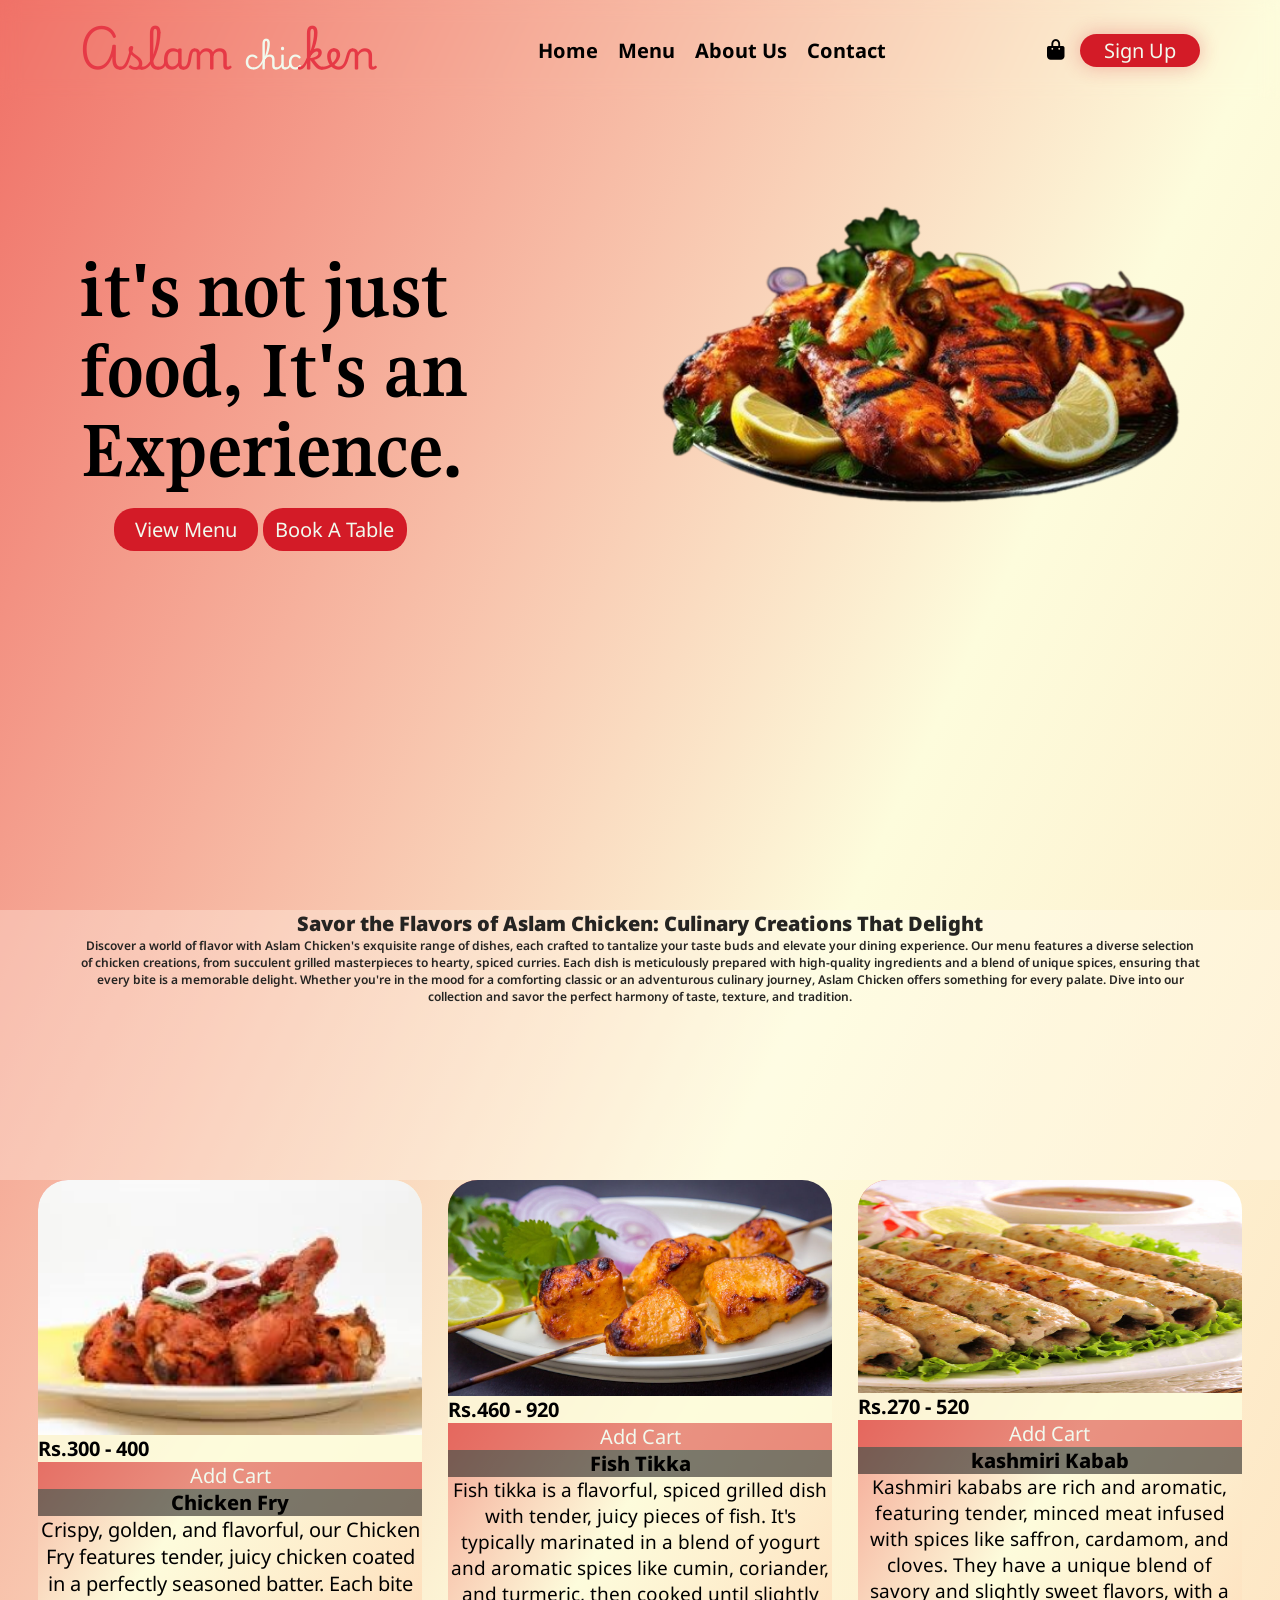
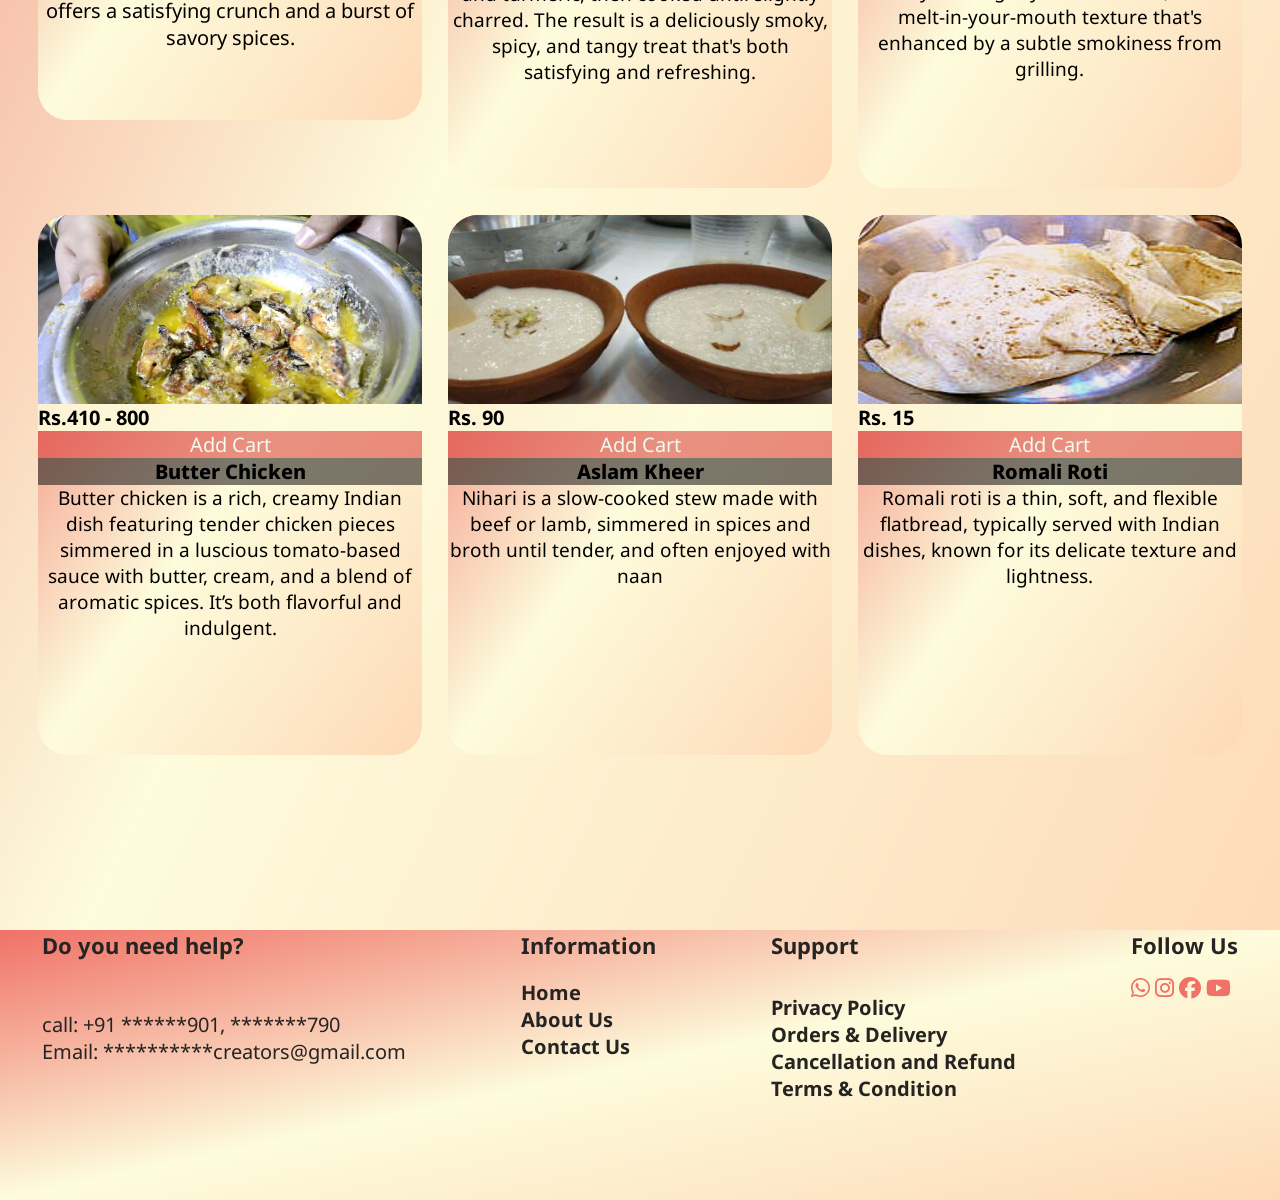
==== index.html @ a6737682 "first commit" ====
<!DOCTYPE html>
<html lang="en">
<head>
    <meta charset="UTF-8">
    <meta name="viewport" content="width=device-width, initial-scale=1.0">
    <title>Aslam Chicken</title>
    <!-- css -->
    <link rel="stylesheet" href="style.css">
    <!-- icon library -->
    <link rel="stylesheet" href="https://cdnjs.cloudflare.com/ajax/libs/font-awesome/6.6.0/css/all.min.css" integrity="sha512-Kc323vGBEqzTmouAECnVceyQqyqdsSiqLQISBL29aUW4U/M7pSPA/gEUZQqv1cwx4OnYxTxve5UMg5GT6L4JJg==" crossorigin="anonymous" referrerpolicy="no-referrer" />
    <!-- google fonts -->
    <link rel="preconnect" href="https://fonts.googleapis.com">
<link rel="preconnect" href="https://fonts.gstatic.com" crossorigin>
<link href="https://fonts.googleapis.com/css2?family=Playwrite+AR:wght@100..400&display=swap" rel="stylesheet">
<!-- noto sans -->
<link rel="preconnect" href="https://fonts.googleapis.com">
<link rel="preconnect" href="https://fonts.gstatic.com" crossorigin>
<link href="https://fonts.googleapis.com/css2?family=Noto+Sans:ital,wght@0,100..900;1,100..900&family=Playwrite+AR:wght@100..400&display=swap" rel="stylesheet">
<!-- gupter font -->
<link rel="preconnect" href="https://fonts.googleapis.com">
<link rel="preconnect" href="https://fonts.gstatic.com" crossorigin>
<link href="https://fonts.googleapis.com/css2?family=Gupter:wght@400;500;700&family=Noto+Sans:ital,wght@0,100..900;1,100..900&family=Playwrite+AR:wght@100..400&display=swap" rel="stylesheet">
<!-- fonts awesome -->
<link rel="stylesheet" href="https://cdnjs.cloudflare.com/ajax/libs/font-awesome/6.6.0/css/all.min.css" integrity="sha512-Kc323vGBEqzTmouAECnVceyQqyqdsSiqLQISBL29aUW4U/M7pSPA/gEUZQqv1cwx4OnYxTxve5UMg5GT6L4JJg==" crossorigin="anonymous" referrerpolicy="no-referrer" /> 
</head>
<body>
    <div class="main">
        <div class="nav">
            <h2>Aslam <span>chic</span>ken</h2>
            <div class="nav2">
                <h3>Home</h3>
                <h3>Menu</h3>
                <h3>About Us</h3>
                <h3>Contact</h3>
            </div>
            <div class="nav3">
                <i class="fa-solid fa-bag-shopping"></i>
                <button>Sign Up</button>
            </div>
        </div>
        <div class="content">
            <div class="left">
                <h2>it's not just food, It's an Experience.</h2>
                <div class="contentbtn">
                    <button><a href="#imgsection">View Menu</a></button>
                    <button>Book A Table</button>
                </div>
            </div>
            <div class="right">
                <img src="./images/content/bg image.png" alt="">
            </div>
        </div>
        <div class="top">
                <h2>Savor the Flavors of Aslam Chicken: Culinary Creations That Delight</h2>
                <p>Discover a world of flavor with Aslam Chicken's exquisite range of dishes, each crafted to tantalize your taste buds and elevate your dining experience. Our menu features a diverse selection of chicken creations, from succulent grilled masterpieces to hearty, spiced curries. Each dish is meticulously prepared with high-quality ingredients and a blend of unique spices, ensuring that every bite is a memorable delight. Whether you're in the mood for a comforting classic or an adventurous culinary journey, Aslam Chicken offers something for every palate. Dive into our collection and savor the perfect harmony of taste, texture, and tradition.
                </p>
        </div>
        <div id="imgsection">
                <div class="container1">
                    <img src="./images/images section/download.jpg" alt="">
                    <h3>Rs.300 - 400</h3>
                    <button>Add Cart</button>
                    <h1>Chicken Fry</h1>
                   <p class="description">Crispy, golden, and flavorful, our Chicken Fry features tender, juicy chicken coated in a perfectly seasoned batter. Each bite offers a satisfying crunch and a burst of savory spices.</p>
                </div>
                <div class="container2">
                    <img src="./images/images section/fish.jpg" alt="">
                    <h3>Rs.460 - 920</h3>
                    <button>Add Cart</button>
                    <h1>Fish Tikka</h1>
                    <p>
                        Fish tikka is a flavorful, spiced grilled dish with tender, juicy pieces of fish. It's typically marinated in a blend of yogurt and aromatic spices like cumin, coriander, and turmeric, then cooked until slightly charred. The result is a deliciously smoky, spicy, and tangy treat that's both satisfying and refreshing.</p>
                </div>
                <div class="container3">
                    <img src="./images/images section/kashmiri chicken kabab.jpg" alt="">
                    <h3>Rs.270 - 520</h3>
                    <button>Add Cart</button>
                    <h1>kashmiri Kabab</h1>
                    <p>Kashmiri kababs are rich and aromatic, featuring tender, minced meat infused with spices like saffron, cardamom, and cloves. They have a unique blend of savory and slightly sweet flavors, with a melt-in-your-mouth texture that's enhanced by a subtle smokiness from grilling.</p>
                </div>
                <div class="container4">
                    <img src="./images/images section/butter chicen.jpg" alt="">
                    <h3>Rs.410 - 800</h3>
                    <button>Add Cart</button>
                    <h1>Butter Chicken</h1>
                    <p>
                        Butter chicken is a rich, creamy Indian dish featuring tender chicken pieces simmered in a luscious tomato-based sauce with butter, cream, and a blend of aromatic spices. It’s both flavorful and indulgent.</p>
                </div>
                <div class="container5">
                    <img src="./images/images section/kheer_1-450x274.jpg" alt="">
                    <h3>Rs. 90</h3>
                    <button>Add Cart</button>
                    <h1>Aslam Kheer</h1>
                    <p>Nihari is a slow-cooked stew made with beef or lamb, simmered in spices and broth until tender, and often enjoyed with naan </p>
                </div>
                <div class="container6">
                    <img src="./images/images section/aslam_romali_roti.jpg" alt="">
                    <h3>Rs. 15</h3>
                    <button>Add Cart</button>
                    <h1>Romali Roti</h1>
                    <p>Romali roti is a thin, soft, and flexible flatbread, typically served with Indian dishes, known for its delicate texture and lightness.</p>
                </div>
        </div>
       <div class="footer">
        <div class="box1">
            <h4>Do you need help?</h4>
            <p>call: +91 ******901, *******790</p>
            <p>Email: **********creators@gmail.com</p>
        </div>
        <div class="box2">
            <h4>Information</h4>
            <h3>Home</h3>
            <h3>About Us</h3>
            <h3>Contact Us</h3>
        </div>
        <div class="box3">
            <h4>Support</h4>
            <h3>Privacy Policy</h3>
            <h3>Orders & Delivery</h3>
            <h3>Cancellation and Refund</h3>
            <h3>Terms & Condition</h3>
        </div>
        <div class="box4">
            <h4>Follow Us</h4>
            <a href="#"><i class="fa-brands fa-whatsapp"></i></a>
            <a href="https://www.instagram.com/wabdesigncreators/"><i class="fa-brands fa-instagram"></i></a>
            <a href="#"><i class="fa-brands fa-facebook"></i></a>
            <a href="https://www.youtube.com/@WebDesignCreators-y7y"><i class="fa-brands fa-youtube"></i></a>
        </div>
       </div>
    </div>
    
</body>
</html>
---- style.css ----
*{
    margin: 0;
    padding: 0;
    font-family: "Noto Sans", sans-serif;
    font-size: 20px;
    box-sizing: border-box;
    
}
html,body{
    width: 100%;
    height: 100%;
}
.main{
    width: 100%;
    height:300%;
    background:linear-gradient(to right bottom, #f07167, #fdfcdc, #fed9b7);
}
.nav{
    width: 100%;
    height: 60px;
    display: flex;
    justify-content: space-between;
    align-items:center ;
    backdrop-filter: blur(9px);
    padding: 50px 80px ;
    
}
.nav h2{
    font-size: 2em;
    font-weight: 700;
    font-family: "Playwrite AR", cursive;
    color: #e63946;
   
}
.nav h2:hover{
    transform: scale(1.2);
    transition: 2s;
}
.nav span{
    font-size: 0.7em;
    color: #f1faee;
    font-family: "Playwrite AR", cursive;
}
.nav2{
display: flex;
flex-direction: row;
gap: 20px;




}

.nav3 button{
    background-color: #D31B27;
    border-radius: 70px;
    padding: 2px 5px;
    width: 120px;
    border: 1px solid rgba(211, 27, 39, 0.1);
    color: #f1faee;
    box-shadow: 0 0 20px rgba(211, 27, 39, 0.3);
    
}
.nav3{
    display: flex;
    flex-direction: row;
    gap: 15px;
    justify-content: center;
    align-items: center;
}
.content{
    width: 100%;
    height: 30%;
    display: flex;
    
}
.content .left{
    width: 50%;
    height: 100%;
    
    padding: 150px 80px 0 80px;
    line-height: 80px;
   
}
.content .right{
    width: 50%;
    height: 100%;
    
    
}
.content .left h2{
    font-size: 4em;
    font-weight: 700;
    font-family: "Gupter", serif;
}
.content .right img{
    padding: 80px 80px 0 0;
}
.content .right img{
    width: 100%;

}
.content .right img:hover{
transform: scale(1.2);
transition: 2s;
}
.contentbtn{
    width: 100%;

    

}
 .contentbtn button{
    background-color: #D31B27;
    border-radius: 20px;
    border: 1px solid rgba(211, 27, 39, 0.1);
    width: 30%;
    color: #f1faee;
    padding: 1.5% 2%;
    position: relative;
    
    left: 7%;
    top: 10%;
}
.top{
    width: 100%;
    height: 10%;
    background-color: rgba(255, 252, 242, 0.3);
    padding: 0 80px ;
   
}

.top h2{
    text-align: center;
    font-size: 1em;
    font-weight: 1000;
    color: #252422;
}
.top p{
    text-align: center;
    font-size: 0.6em;
    font-weight: 600;
    color: #252422; 
}
#imgsection{
    width: 100%;
    height: 50%;
    display: flex;
    flex-direction: row;
    
    justify-content: center;
    flex-wrap: wrap;
    gap: 2%;
    align-content: flex-start;
    /* background-color: red; */
    
    
   
}
a{
    text-decoration: none;
    color: #f1faee;
}   

.container1{
    width: 30%;
    height: 40%;
    border-radius: 30px;
    display: flex;
    flex-direction: column;
    cursor: pointer;
    background:linear-gradient(to right bottom, #f07167, #fdfcdc, #fed9b7);
   
}


.container1 img{
    width: 100%;
    border-radius: 30px 30px 0 0 ;
}
.container1 h1{
    background-color: rgba(37, 36, 34, 0.6);
    text-align: center;
    font-weight: 800;

}
.container1 .description{
    text-align: center;
    font-size: 20px;
}
.container1:hover{
    transform: scale(0.9);
    transition: 2s; 
   
}
.container1 button{
    background-color: rgba(214, 40, 40, 0.5);
    color: #f1faee;
    border: 0px;
}
.container1 button:hover{
    background-color: #D31B27; 
    cursor: pointer;
    font-size: 1.3em;


}
.container2{
    width: 30%;
    height: 45%;
    border-radius: 30px;
    display: flex;
    flex-direction: column;
    cursor: pointer;
    background:linear-gradient(to right bottom, #f07167, #fdfcdc, #fed9b7);
   
}


.container2 img{
    width: 100%;
    border-radius: 30px 30px 0 0 ;
}
.container2 h1{
    background-color: rgba(37, 36, 34, 0.6);
    text-align: center;
    font-weight: 800;

}
.container2 p{
    text-align: center;
    font-size: 19px;
}
.container2:hover{
    transform: scale(0.9);
    transition: 2s; 
   
}
.container2 button{
    background-color: rgba(214, 40, 40, 0.5);
    color: #f1faee;
    border: 0px;
}
.container2 button:hover{
    background-color: #D31B27; 
    cursor: pointer;
    font-size: 1.3em;
}
.container3{
    width: 30%;
    height: 45%;
    border-radius: 30px;
    display: flex;
    flex-direction: column;
    cursor: pointer;
    background:linear-gradient(to right bottom, #f07167, #fdfcdc, #fed9b7);
   
}


.container3 img{
    width: 100%;
    height: 35%;
    border-radius: 30px 30px 0 0 ;
}
.container3 h1{
    background-color: rgba(37, 36, 34, 0.6);
    text-align: center;
    font-weight: 800;

}
.container3 p{
    text-align: center;
    font-size: 19px;
}
.container3:hover{
    transform: scale(0.9);
    transition: 2s; 
   
}
.container3 button{
    background-color: rgba(214, 40, 40, 0.5);
    color: #f1faee;
    border: 0px;
}
.container3 button:hover{
    background-color: #D31B27; 
    cursor: pointer;
    font-size: 1.3em;
}
.container4, .container5, .container6{
    width: 30%;
    height: 40%;
    border-radius: 30px;
    display: flex;
    flex-direction: column;
    cursor: pointer;
    background:linear-gradient(to right bottom, #f07167, #fdfcdc, #fed9b7);
   
}
.container4 img, .container5 img, .container6 img{
    width: 100%;
    height: 35%;
    border-radius: 30px 30px 0 0 ;
}
.container4 h1, .container5 h1, .container6 h1{
    background-color: rgba(37, 36, 34, 0.6);
    text-align: center;
    font-weight: 800;

}
.container4 p, .container5 p, .container6 p{
    text-align: center;
    font-size: 19px;
}
.container4:hover{
    transform: scale(0.9);
    transition: 2s; 
   
}
.container5:hover{
    transform: scale(0.9);
    transition: 2s; 
   
}
.container6:hover{
    transform: scale(0.9);
    transition: 2s; 
   
}
.container4 button, .container5 button, .container6 button  {
    background-color: rgba(214, 40, 40, 0.5);
    color: #f1faee;
    border: 0px;
}
.container4 button:hover, .container5 button:hover, .container6 button:hover{
    background-color: #D31B27; 
    cursor: pointer;
    font-size: 1.3em;


}
.container1 h3, .container2 h3, .container3 h3, .container4 h3, .container5 h3, .container6 h3{
    background-color: rgba(253, 252, 220, 0.9);
}
.footer{
    background:linear-gradient(to right bottom, #f07167, #fdfcdc, #fed9b7);
    width: 100%;
    height: 10%;
    color:#252422;
    display: flex;
    flex-direction: row;
    justify-content: center;
    gap: 9%;
}
.footer h4{
    font-size: 1.1em;
    padding-bottom: 14%;
}
.footer .box4 a i{
    color: #f07167;
    font-size: 1.1em;
    
}
.footer .box4 i:hover{
    transform: scale(1.6);
    transition: 2s;
    color: aqua;
}
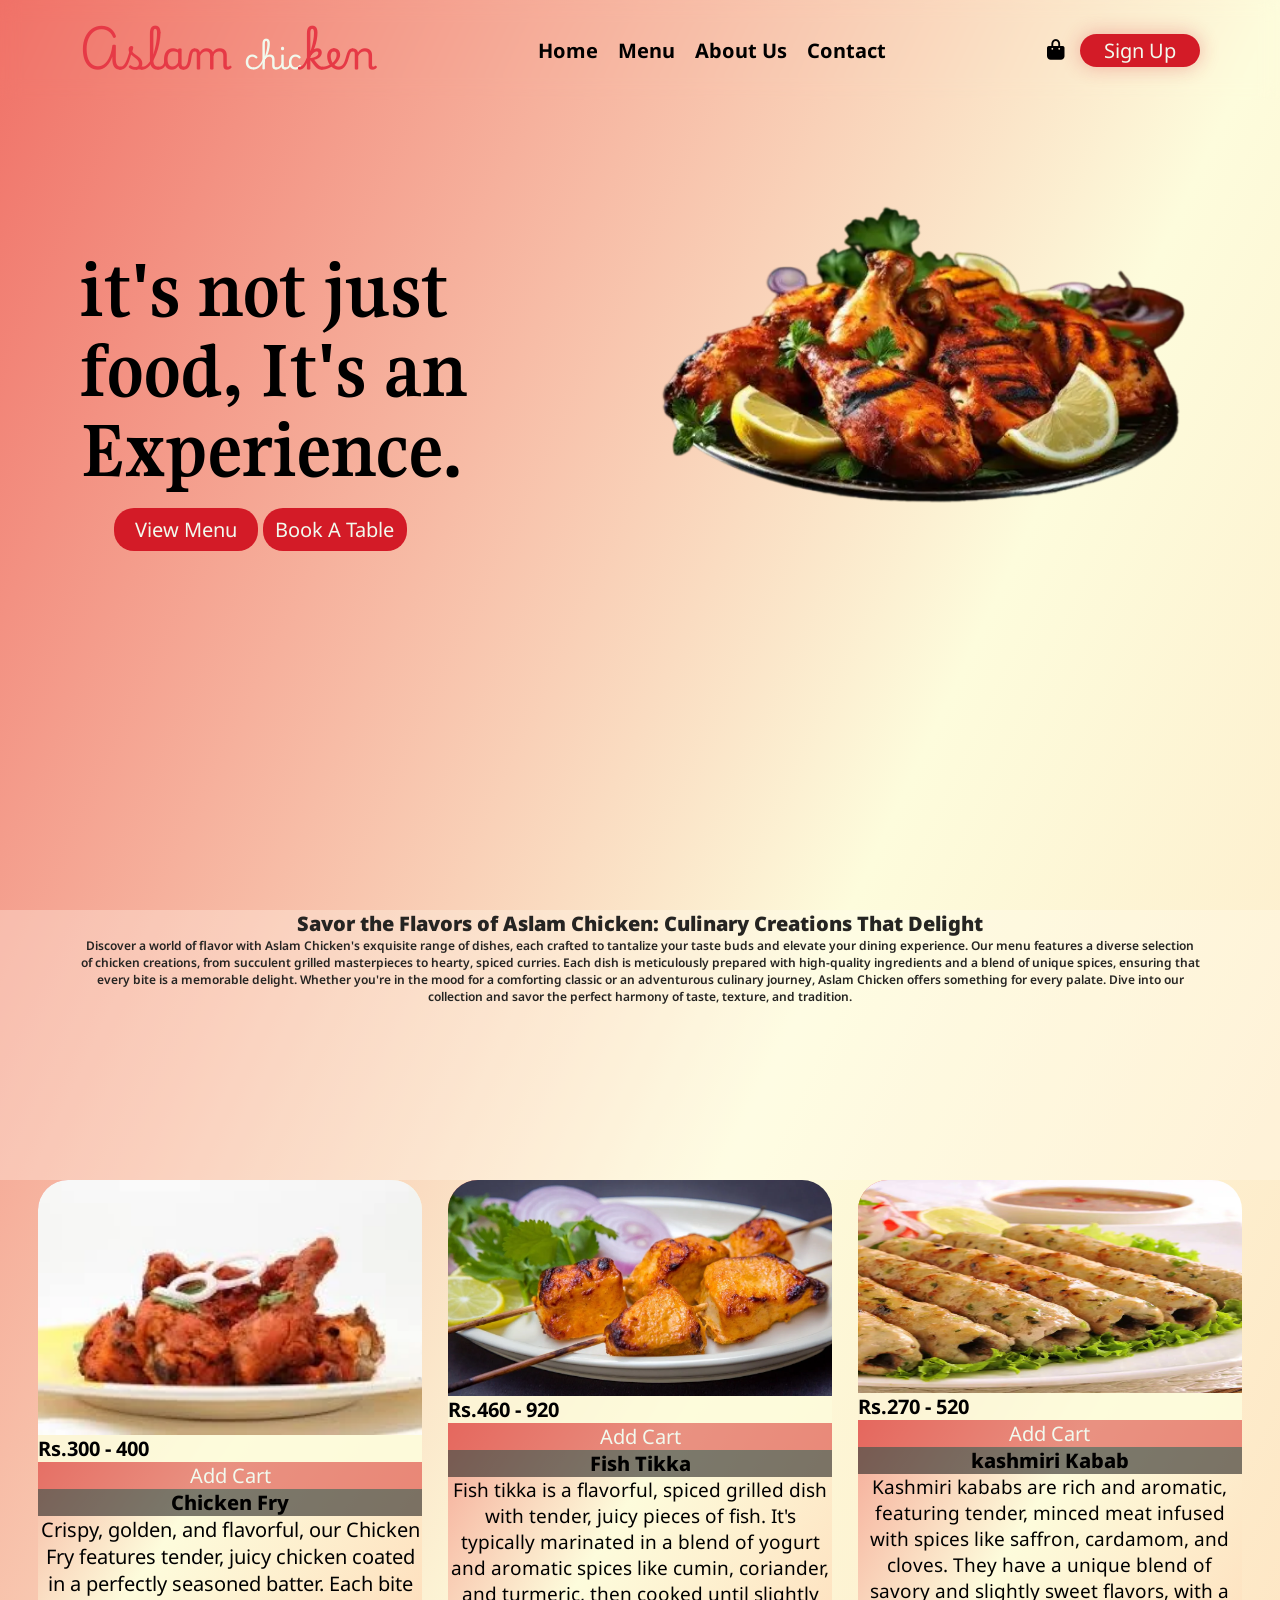
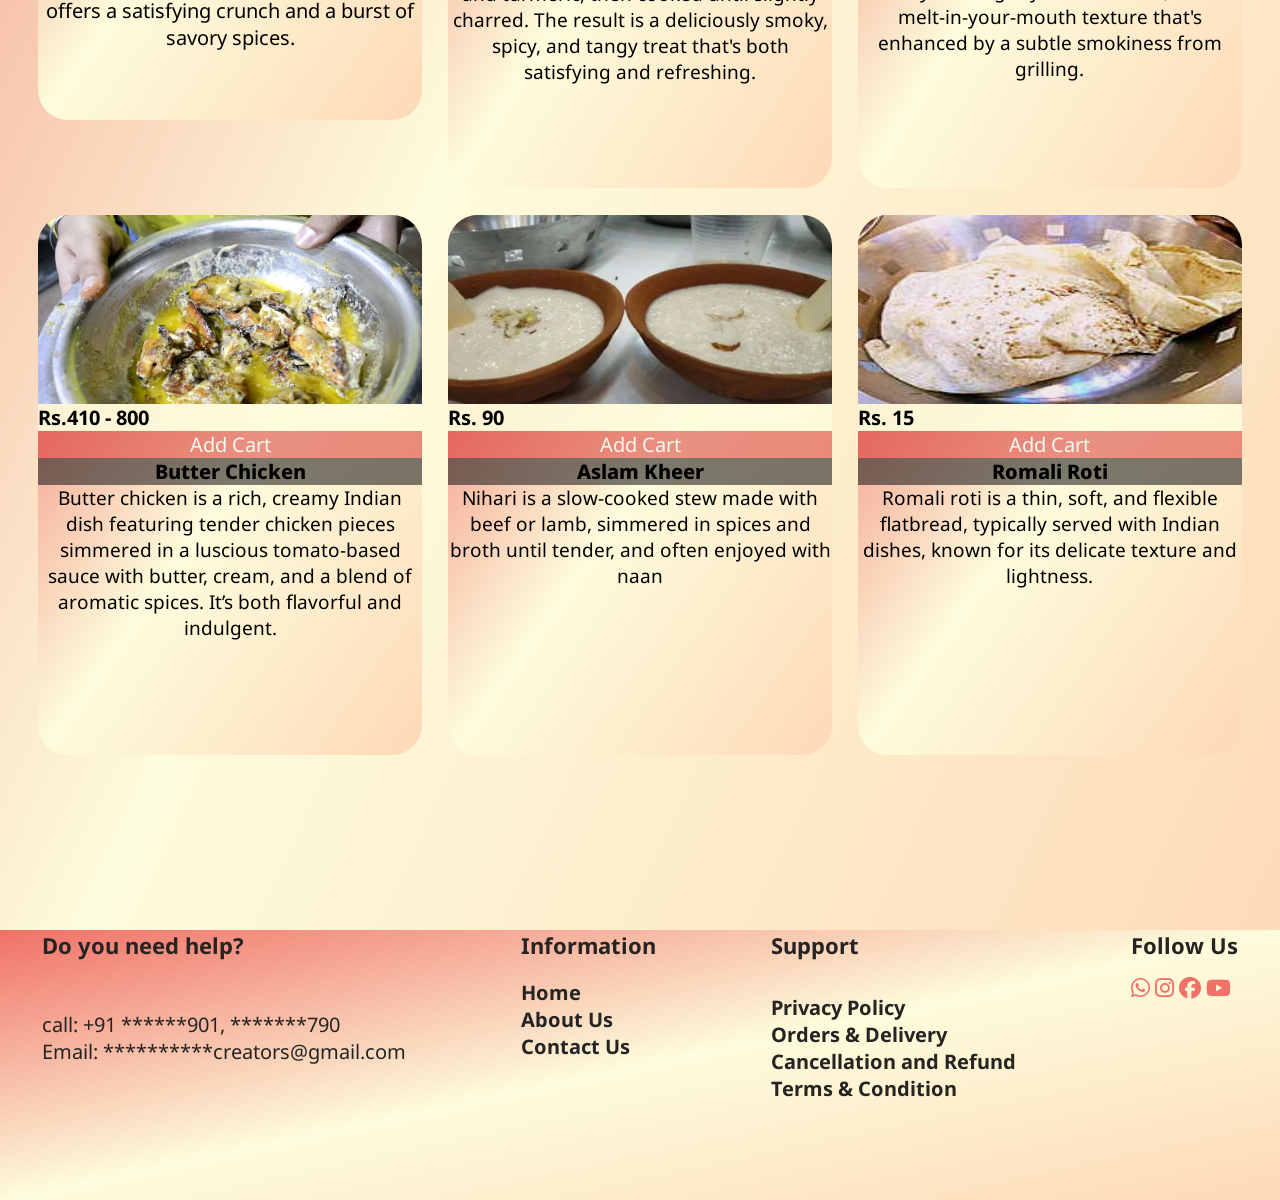
==== commit 0beb4228: "images converted wepb" ====
--- a/index.html
+++ b/index.html
@@ -47,7 +47,7 @@
                 </div>
             </div>
             <div class="right">
-                <img src="./images/content/bg image.png" alt="">
+                <img src="./images/content/bg image.webp" alt="">
             </div>
         </div>
         <div class="top">
@@ -57,14 +57,14 @@
         </div>
         <div id="imgsection">
                 <div class="container1">
-                    <img src="./images/images section/download.jpg" alt="">
+                    <img src="./images/images section/download.webp" alt="">
                     <h3>Rs.300 - 400</h3>
                     <button>Add Cart</button>
                     <h1>Chicken Fry</h1>
                    <p class="description">Crispy, golden, and flavorful, our Chicken Fry features tender, juicy chicken coated in a perfectly seasoned batter. Each bite offers a satisfying crunch and a burst of savory spices.</p>
                 </div>
                 <div class="container2">
-                    <img src="./images/images section/fish.jpg" alt="">
+                    <img src="./images/images section/fish.webp" alt="">
                     <h3>Rs.460 - 920</h3>
                     <button>Add Cart</button>
                     <h1>Fish Tikka</h1>
@@ -72,14 +72,14 @@
                         Fish tikka is a flavorful, spiced grilled dish with tender, juicy pieces of fish. It's typically marinated in a blend of yogurt and aromatic spices like cumin, coriander, and turmeric, then cooked until slightly charred. The result is a deliciously smoky, spicy, and tangy treat that's both satisfying and refreshing.</p>
                 </div>
                 <div class="container3">
-                    <img src="./images/images section/kashmiri chicken kabab.jpg" alt="">
+                    <img src="./images/images section/kashmiri chicken kabab.webp" alt="">
                     <h3>Rs.270 - 520</h3>
                     <button>Add Cart</button>
                     <h1>kashmiri Kabab</h1>
                     <p>Kashmiri kababs are rich and aromatic, featuring tender, minced meat infused with spices like saffron, cardamom, and cloves. They have a unique blend of savory and slightly sweet flavors, with a melt-in-your-mouth texture that's enhanced by a subtle smokiness from grilling.</p>
                 </div>
                 <div class="container4">
-                    <img src="./images/images section/butter chicen.jpg" alt="">
+                    <img src="./images/images section/butter chicen.webp" alt="">
                     <h3>Rs.410 - 800</h3>
                     <button>Add Cart</button>
                     <h1>Butter Chicken</h1>
@@ -87,14 +87,14 @@
                         Butter chicken is a rich, creamy Indian dish featuring tender chicken pieces simmered in a luscious tomato-based sauce with butter, cream, and a blend of aromatic spices. It’s both flavorful and indulgent.</p>
                 </div>
                 <div class="container5">
-                    <img src="./images/images section/kheer_1-450x274.jpg" alt="">
+                    <img src="./images/images section/kheer_1-450x274.webp" alt="">
                     <h3>Rs. 90</h3>
                     <button>Add Cart</button>
                     <h1>Aslam Kheer</h1>
                     <p>Nihari is a slow-cooked stew made with beef or lamb, simmered in spices and broth until tender, and often enjoyed with naan </p>
                 </div>
                 <div class="container6">
-                    <img src="./images/images section/aslam_romali_roti.jpg" alt="">
+                    <img src="./images/images section/aslam_romali_roti.webp" alt="">
                     <h3>Rs. 15</h3>
                     <button>Add Cart</button>
                     <h1>Romali Roti</h1>
